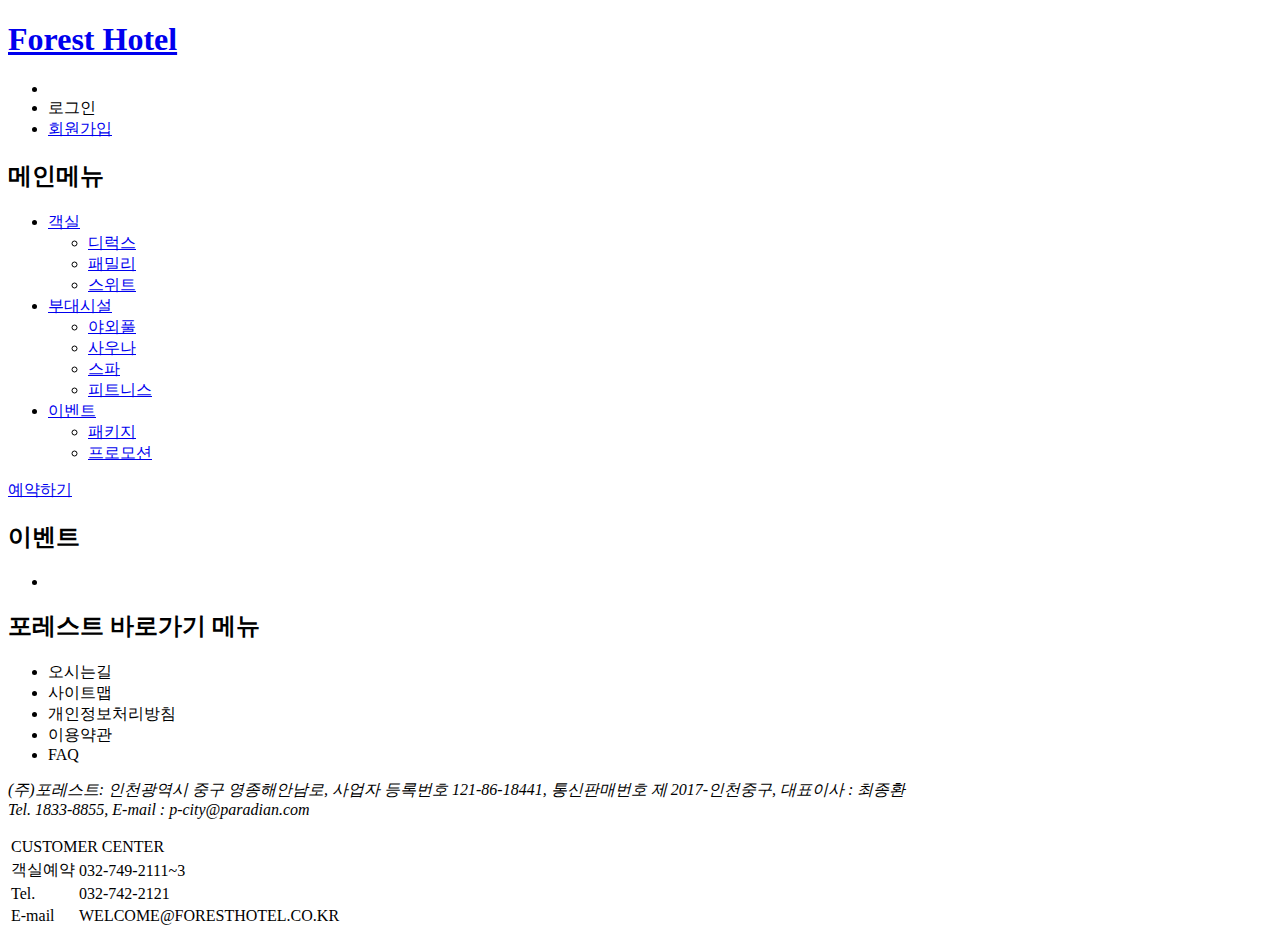
==== event.html @ a923bc41 "index, romm, facility html" ====
<!DOCTYPE html>
<html lang="en">
<head>
    <meta charset="UTF-8">
    <meta http-equiv="X-UA-Compatible" content="IE=edge">
    <meta name="viewport" content="width=device-width, initial-scale=1.0">
    <meta name="author" content="LeeYeRim">
    <meta name="description" content="Forest Hotel">
    <meta name="robot" content="all">
    <title>Forest Hotel</title>
    <link rel="shortcut" href="images/forest-hotel-logo.ico">

    <!--폰트 링크-->
    <link rel="preconnect" href="https://fonts.googleapis.com">
    <link rel="preconnect" href="https://fonts.gstatic.com" crossorigin>
    <link href="https://fonts.googleapis.com/css2?family=Archivo+Narrow&family=Changa:wght@500&family=Nanum+Gothic&family=Reem+Kufi+Fun:wght@500&display=swap" rel="stylesheet">
    <!--CSS-->

    <!--JS-->


</head>
<body>
    <!--Wrapper 시작-->
    <div id="wrapper">
        <!--헤더 영역 시작-->
        <header>
            <h1 class="logo">
                <a href="index.html">
                    Forest Hotel
                </a>
            </h1>
            
            <!--글로벌 메뉴 시작-->
            <ul class="globalMenu">
                <li class="weather"><span></span><span></span><span></span></li>
                <li>로그인</li>
                <li><a href="join.html">회원가입</a></li>
            </ul>
            <!--글로벌 메뉴 종료-->

            <!--로그인 폼 시작-->

            <!--로그인 폼 종료-->


            <div class="topMenu">
                <!--메인 메뉴 시작-->
                <nav role="navigation">
                    <h2 class="hidden">메인메뉴</h2>
                    <ul class="mainMenu" id="mainMenu">
                        <li>
                            <a href="roomInfo.html">객실</a>
                            <ul class="roomInfoMenu">
                                <li><a href="roomInfo.html">디럭스</a></li>
                                <li><a href="roomInfo.html">패밀리</a></li>
                                <li><a href="roomInfo.html">스위트</a></li>
                            </ul>
                        </li>
                        <li>
                            <a href="facilityInfo.html">부대시설</a>
                            <ul class="facilityInfoMenu">
                                <li><a href="facilityInfo.html">야외풀</a></li>
                                <li><a href="facilityInfo.html">사우나</a></li>
                                <li><a href="facilityInfo.html">스파</a></li>
                                <li><a href="facilityInfo.html">피트니스</a></li>
                            </ul>
                        </li>
                        <li>
                            <a href="event.html">이벤트</a>
                            <ul class="eventMenu">
                                <li><a href="event.html">패키지</a></li>
                                <li><a href="event.html">프로모션</a></li>
                            </ul>
                        </li>
                    </ul>
                </nav>
                <!--메인 메뉴 종료-->
                <div class="reservation">
                    <a href="#">예약하기</a>
                </div>
            </div>
        </header>
        <!--헤더 영역 종료-->

        <!--컨텐츠 영역 시작-->
        <div id="contentsArea">
            <h2>이벤트</h2>
            <ul>
                <li>
                    
                </li>
            </ul>
        </div>
        <!--컨텐츠 영역 종료-->

        <!--푸터 영역 시작-->
        <footer>
            <div id="innerFooter">
                <div class="footerLeft">
                    <section class="guide">
                        <h2 class="hidden">포레스트 바로가기 메뉴</h2>
                        <ul>
                            <li>오시는길</li>
                            <li>사이트맵</li>
                            <li>개인정보처리방침</li>
                            <li>이용약관</li>
                            <li>FAQ</li>
                        </ul>
                    </section>
                    <address>
                        <p>
                            (주)포레스트: 인천광역시 중구 영종해안남로, 사업자 등록번호 121-86-18441, 통신판매번호 제 2017-인천중구, 대표이사 : 최종환<br>
                            Tel. 1833-8855, E-mail : p-city@paradian.com
                        </p>
                    </address>
                </div>
                <div class="footerRight">
                    <table class="footerCS">
                        <tr><td colspan = "2">CUSTOMER CENTER</td></tr>
                        <tr><td>객실예약</td><td>032-749-2111~3</td></tr>
                        <tr><td>Tel.</td><td>032-742-2121</td></tr>
                        <tr><td>E-mail</td><td>WELCOME@FORESTHOTEL.CO.KR</td></tr>
                    </table>
                </div>
            </div>
        </footer>
    </div>

</body>
</html>
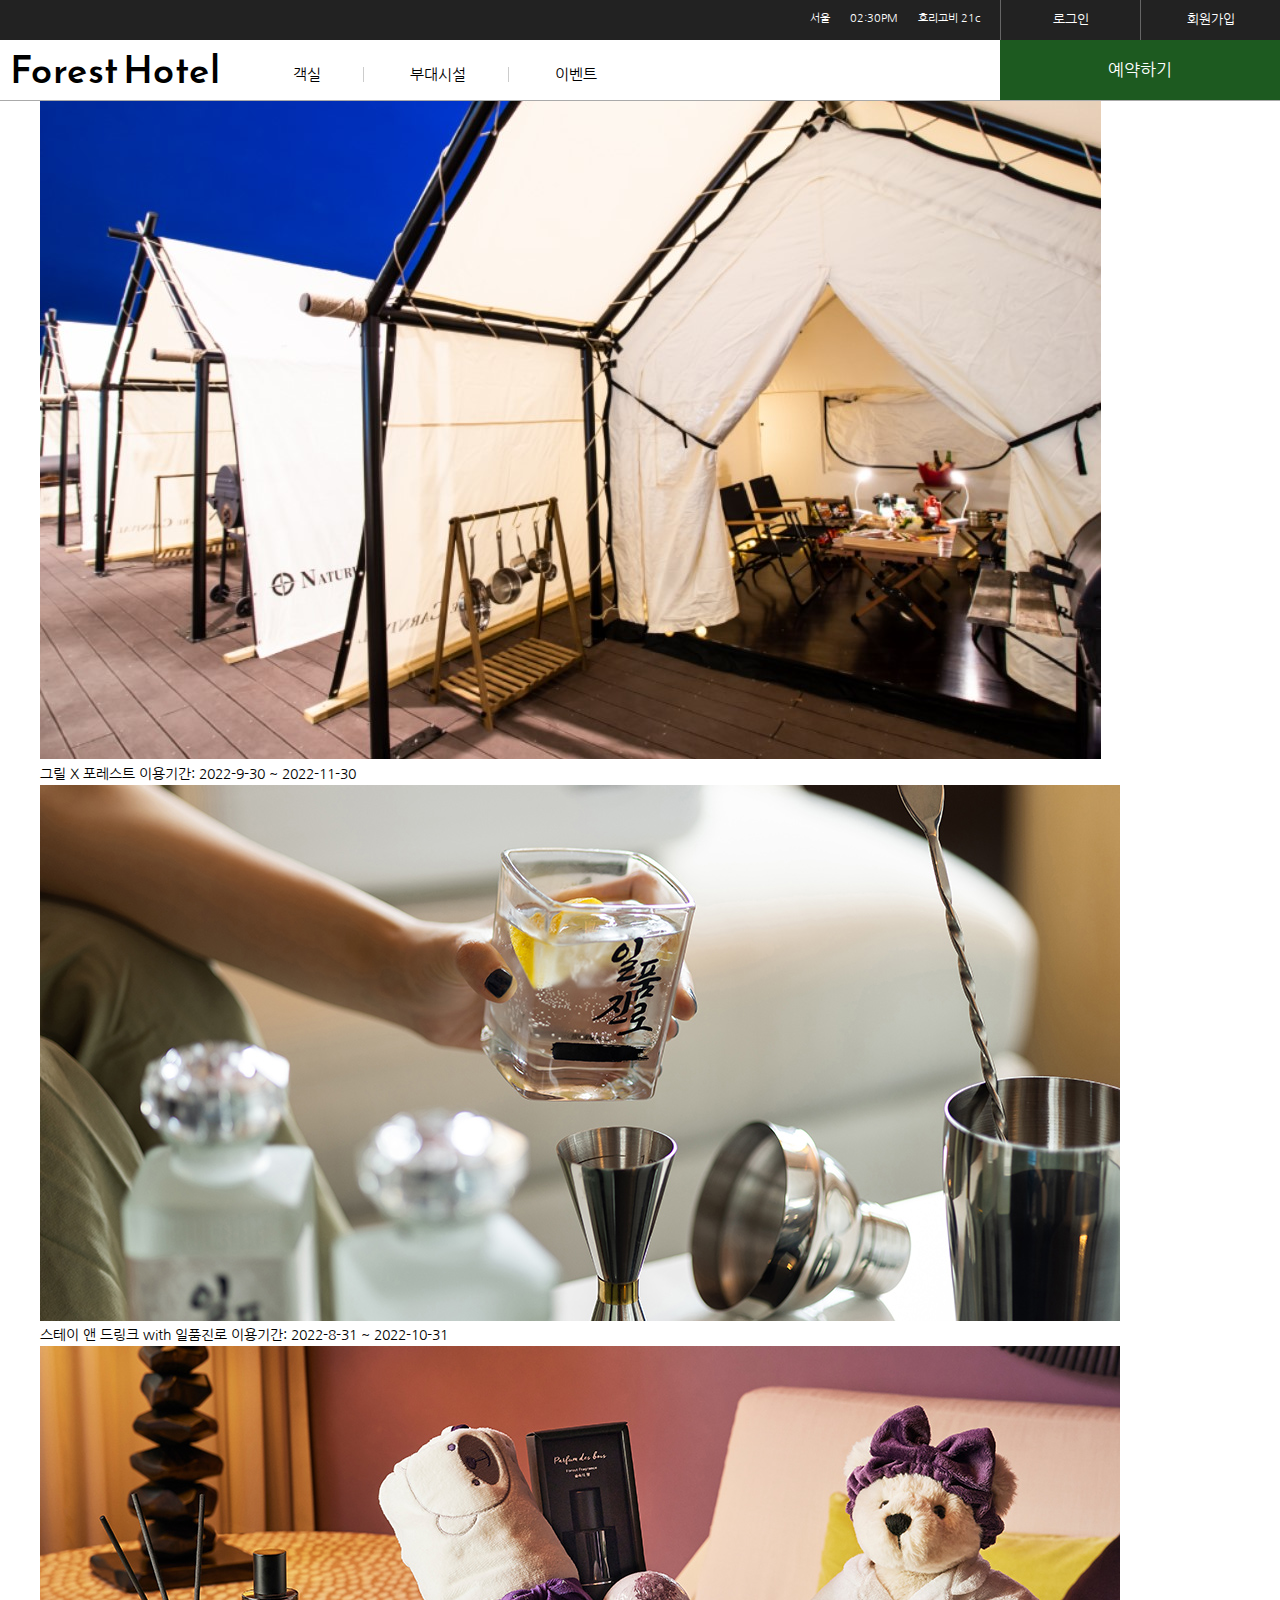
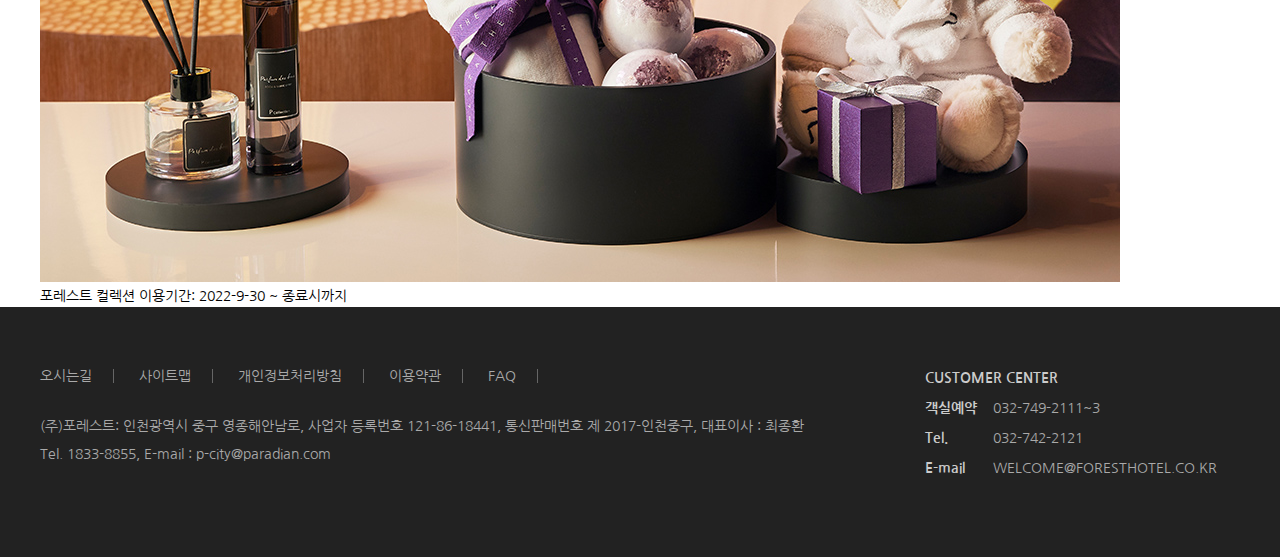
==== commit 30c63d20: "finish common.css" ====
--- a/event.html
+++ b/event.html
@@ -1,5 +1,5 @@
 <!DOCTYPE html>
-<html lang="en">
+<html lang="ko">
 <head>
     <meta charset="UTF-8">
     <meta http-equiv="X-UA-Compatible" content="IE=edge">
@@ -13,84 +13,129 @@
     <!--폰트 링크-->
     <link rel="preconnect" href="https://fonts.googleapis.com">
     <link rel="preconnect" href="https://fonts.gstatic.com" crossorigin>
-    <link href="https://fonts.googleapis.com/css2?family=Archivo+Narrow&family=Changa:wght@500&family=Nanum+Gothic&family=Reem+Kufi+Fun:wght@500&display=swap" rel="stylesheet">
-    <!--CSS-->
+    <link href="https://fonts.googleapis.com/css2?family=Changa:wght@500&family=Nanum+Gothic&family=Reem+Kufi+Fun:wght@500&display=swap" rel="stylesheet">
 
     <!--JS-->
 
+    <!--스와이퍼-->
+    <script src="js/jquery-3.6.0.min.js"></script>
+    <link rel="stylesheet"
+      href="https://cdn.jsdelivr.net/npm/swiper/swiper-bundle.min.css" />
+    <script defer src="https://cdn.jsdelivr.net/npm/swiper/swiper-bundle.min.js"></script>
+    <script defer src="js/swipper.js"></script>
 
+    <!--CSS-->
+    <link rel="stylesheet" href="css/common.css">
+    <link rel="stylesheet" href="css/index.css">
+    
 </head>
 <body>
+    <!--건너뛰기 링크-->
+    <a href="#contentsArea" class="skipNav">본문 바로가기</a>
+    <a href="#mainMenu" class="skipNav">메뉴 바로가기</a>
+    <!--건너뛰기 링크 종료-->
+
     <!--Wrapper 시작-->
     <div id="wrapper">
         <!--헤더 영역 시작-->
         <header>
-            <h1 class="logo">
-                <a href="index.html">
-                    Forest Hotel
-                </a>
-            </h1>
-            
             <!--글로벌 메뉴 시작-->
-            <ul class="globalMenu">
-                <li class="weather"><span></span><span></span><span></span></li>
-                <li>로그인</li>
-                <li><a href="join.html">회원가입</a></li>
-            </ul>
+            <div class="globalMenu">
+                <ul class="globalMenuinner">
+                    <li class="weather"><span>서울</span><span>02:30PM</span><span>흐리고비 21c</span></li>
+                    <li>로그인</li>
+                    <li><a href="join.html">회원가입</a></li>
+                </ul>
+            </div>
             <!--글로벌 메뉴 종료-->
 
-            <!--로그인 폼 시작-->
+            <div class="logoMenu">
+                <h1 class="logo">
+                    <a href="index.html">
+                        Forest Hotel
+                    </a>
+                </h1>
 
-            <!--로그인 폼 종료-->
-
-
-            <div class="topMenu">
-                <!--메인 메뉴 시작-->
-                <nav role="navigation">
-                    <h2 class="hidden">메인메뉴</h2>
-                    <ul class="mainMenu" id="mainMenu">
-                        <li>
-                            <a href="roomInfo.html">객실</a>
-                            <ul class="roomInfoMenu">
-                                <li><a href="roomInfo.html">디럭스</a></li>
-                                <li><a href="roomInfo.html">패밀리</a></li>
-                                <li><a href="roomInfo.html">스위트</a></li>
-                            </ul>
-                        </li>
-                        <li>
-                            <a href="facilityInfo.html">부대시설</a>
-                            <ul class="facilityInfoMenu">
-                                <li><a href="facilityInfo.html">야외풀</a></li>
-                                <li><a href="facilityInfo.html">사우나</a></li>
-                                <li><a href="facilityInfo.html">스파</a></li>
-                                <li><a href="facilityInfo.html">피트니스</a></li>
-                            </ul>
-                        </li>
-                        <li>
-                            <a href="event.html">이벤트</a>
-                            <ul class="eventMenu">
-                                <li><a href="event.html">패키지</a></li>
-                                <li><a href="event.html">프로모션</a></li>
-                            </ul>
-                        </li>
-                    </ul>
-                </nav>
-                <!--메인 메뉴 종료-->
-                <div class="reservation">
-                    <a href="#">예약하기</a>
+                <div class="topMenu">
+                    <!--메인 메뉴 시작-->
+                    <nav role="navigation">
+                        <h2 class="hidden">메인메뉴</h2>
+                        <ul class="mainMenu" id="mainMenu">
+                            <li>
+                                <a href="roomInfo.html">객실</a>
+                                <ul class="roomInfoMenu underMenu">
+                                    <li><a href="roomInfo.html">디럭스</a></li>
+                                    <li><a href="roomInfo.html">패밀리</a></li>
+                                    <li><a href="roomInfo.html">스위트</a></li>
+                                </ul>
+                            </li>
+                            <li>
+                                <a href="facilityInfo.html">부대시설</a>
+                                <ul class="facilityInfoMenu underMenu">
+                                    <li><a href="facilityInfo.html">야외풀</a></li>
+                                    <li><a href="facilityInfo.html">사우나</a></li>
+                                    <li><a href="facilityInfo.html">스파</a></li>
+                                    <li><a href="facilityInfo.html">피트니스</a></li>
+                                </ul>
+                            </li>
+                            <li>
+                                <a href="event.html">이벤트</a>
+                                <ul class="eventMenu underMenu">
+                                    <li><a href="event.html">패키지</a></li>
+                                    <li><a href="event.html">프로모션</a></li>
+                                </ul>
+                            </li>
+                        </ul>
+                    </nav>
+                    <!--메인 메뉴 종료-->
+                    <div class="reservation">
+                        <a href="#">예약하기</a>
+                    </div>
                 </div>
             </div>
+
+            <!--로그인 폼 시작-->
+            <div class="loginForm">
+                <form action="login.jsp" method="post">
+                    <legend>로그인</legend>
+                    <label for="user_id">아이디</label>
+                    <input type="text" id="user_id" name="user_id"> 
+                    <label for="user_pw">비밀번호</label>
+                    <input type="password" name="user_pw" id="user_pw">
+                    <input type="submit" value="로그인">
+                    <input type="hidden" name="command" value="memberLogin">
+                </form>
+            </div>
+            <!--로그인 폼 종료-->
         </header>
         <!--헤더 영역 종료-->
 
         <!--컨텐츠 영역 시작-->
         <div id="contentsArea">
             <h2>이벤트</h2>
-            <ul>
-                <li>
-                    
-                </li>
-            </ul>
+            <div class="event-flexBox">
+                <div class="event">
+                    <img src="images/event-BBQ.jpg" alt="글램핑 BBQ 사전 예약 이미지">
+                    <p>
+                        <span class="event-title">그릴 X 포레스트</span>
+                        <span class="event-term">이용기간: 2022-9-30 ~ 2022-11-30</span>
+                    </p>
+                </div>
+                <div class="event">
+                    <img src="images/event-진로.jpg" alt="일품 진로 이벤트 이미지">
+                    <p>
+                        <span class="event-title">스테이 앤 드링크 with 일품진로</span>
+                        <span class="event-term">이용기간: 2022-8-31 ~ 2022-10-31</span>
+                    </p>
+                </div>
+                <div class="event">
+                    <img src="images/event-goods.jpg" alt=" 예약 이미지">
+                    <p>
+                        <span class="event-title">포레스트 컬렉션</span>
+                        <span class="event-term">이용기간: 2022-9-30 ~ 종료시까지</span>
+                    </p>
+                </div>
+            </div>
         </div>
         <!--컨텐츠 영역 종료-->
 
--- a/css/common.css
+++ b/css/common.css
@@ -0,0 +1,292 @@
+html, body, a, div, h1, ul, li, form, legend, label, input, nav, h2, header
+, img, h3, p, footer, section, table, tr, td{
+    margin: 0;
+    padding: 0;
+}
+ul{
+    list-style: none;
+}
+body {
+    -webkit-user-select:none;
+    -moz-user-select:none;
+    -ms-user-select:none;
+    user-select:none
+}
+
+/*링크 스타일*/
+a:link, a:visited{
+    color: #000;
+    text-decoration: none;
+}
+
+/*기본 설정*/
+html{
+    font-size: 14px;
+}
+body {
+    font-family: 'Nanum Gothic', sans-serif;
+    color: #000;
+    background-color: #fff;
+    line-height: 1.4;
+}
+.hidden{
+    display: none;
+}
+
+
+/*건너뛰기 링크*/
+.skipNav{
+    position: absolute;
+    left: -9999px;
+}
+.skipNav:focus{
+    left: 50%;
+    margin: 3px 0 0 -3rem;
+    padding: 5px 15px;
+    background-color: #000;
+    color: #fff;
+    outline: 0;
+    z-index: 10;
+    text-decoration: none;
+}
+
+/*전체 레이아웃*/
+#contentsArea,#innerFooter{
+    width: 1200px;
+    margin: 0 auto;
+    box-sizing: border-box;
+    background-color: #fff;
+}
+#wrapper {
+    background-color: #fff;
+}
+
+/*헤더 영역*/
+header{
+    height: 100px;
+    width: 100%;
+    min-width: 960px;
+    background-color: #fff;
+    border-bottom: 1px solid #aaa;
+    position: fixed;
+    top: 0;
+    right: 0;
+    left: 0;
+    z-index: 999;
+}
+header .globalMenu{
+    height: 40px;
+    background-color: #222;
+    color: #fff;
+    position: relative;
+}
+.globalMenuinner {
+    display: inline-block;
+    position: absolute;
+    right: 0;
+    top: 0;
+    box-sizing: border-box;
+}
+.globalMenuinner li {
+    float: left;
+    height: 100%;
+    font-size: 0.9rem;
+    text-align: center;
+    overflow: hidden;
+    box-sizing: border-box;
+}
+.globalMenuinner li a{
+    color: #fff;
+}
+.globalMenuinner li:not(.weather){
+    width: 140px;
+    border-left: 1px solid #666;
+    position: relative;
+    padding: 11px 0;
+}
+.globalMenuinner .weather span{
+    display: inline-block;
+    font-size: 0.75rem;
+    margin-right: 20px;
+    padding: 12px 0;
+}
+
+
+.logoMenu{
+    height: 60px;
+}
+.logo{
+    float: left;
+    margin: 0.25rem 0;
+}
+.logo a{
+    display: inline-block;
+    margin: 0 0.7rem;
+    font-family: 'Reem Kufi Fun', sans-serif;
+    font-weight: 500;
+    font-size: 2.7rem; 
+}
+.topMenu{
+    height: 100%;
+}
+nav{
+    float: left;
+    height: 100%;
+}
+.mainMenu {
+    font-size: 1.1rem;
+    /*margin-top: 1.2rem;
+    margin-bottom: 0.7rem;*/
+    height: 100%;
+}
+.mainMenu > li{
+    display: inline-block;
+    position: relative;
+    height: 100%;
+    box-sizing: border-box;
+}
+.mainMenu > li > a{
+    display: inline-block;
+    height: 74%;
+    margin-top: 1.2rem;
+    padding: 0.5rem 1.5rem;
+    box-sizing: border-box;
+}
+.mainMenu > li:first-child {
+    margin-left: 3rem;
+}
+.mainMenu > li > a::after {
+    content: "";
+    padding-left: 3rem;
+    border-right: 1px solid #ccc;
+}
+.mainMenu > li:last-child > a::after{
+    content: "";
+    border: none;
+}
+.mainMenu > li:hover .underMenu { 
+    display: block;
+    z-index: 9999;
+}
+.underMenu {
+    display: none;
+    padding: 0 1rem;
+    position: absolute;
+    left: 1.35rem;
+    white-space: nowrap;
+    background-color: rgba(255, 255, 255, 0.7);
+}
+.underMenu > li {
+    display: inline-block;
+    padding: 0.5rem 0.4rem;
+    margin-right: 1rem;
+    font-size: 1rem;
+}
+.reservation{
+    float: right;
+    height: 100%;
+    width: 280px;
+    box-sizing: border-box;
+    background-color: rgb(29, 90, 32);
+    text-align: center;
+    
+}
+.reservation > a {
+    display: block;
+    color: #fff;
+    font-size: 1.2rem;
+    margin: 1.35rem 0;
+}
+.reservation::after {
+    float: none;
+}
+
+
+
+/*로그인폼*/
+.loginForm{
+    display: none;
+    z-index: 9999;
+    position: absolute;
+    width: 380px;
+    height: 380px;
+    background-color: rgb(29, 90, 32);
+    border: 1px solid #666;
+    right: 140px;
+    top: 40px;
+}
+.loginForm form {
+    margin: 0 3.5rem;
+    color: #fff;
+}
+.loginForm form legend{
+    font-size: 2.6rem;
+    margin-top: 3rem;
+    margin-bottom: 2rem;
+    text-align: center;
+}
+.loginForm form label,input{
+    display: inline-block;
+    width: 100%;
+    color: rgba(255, 255, 255, 0.4);
+    padding: 0.3rem;
+}
+.loginForm form label{
+    margin-top: 1rem;
+}
+.loginForm form input{
+    background-color: rgba(255, 255, 255, 0);
+    border: none;
+    border-bottom: 1px solid rgba(255, 255, 255, 0.4);
+}
+.loginForm form input[type="submit"]{
+    font-size: 1.2rem;
+    color: #fff;
+    width: 70%;
+    padding: 1rem 0;
+    margin: 2rem 15%;
+    border: 1px solid rgba(255, 255, 255, 0.4);
+    border-radius: 40px;
+}
+
+/*푸터*/
+footer{
+    background-color: #222;
+    height: 250px;
+
+}
+#innerFooter{
+    background-color: #222;
+    color: #aaa;
+    padding-top: 4rem;
+}
+.footerLeft{
+    float: left;
+    width: 70%;
+    margin-right: 3%;
+}
+.guide > ul > li{
+    display: inline-block;
+    padding: 0.3rem 0;
+    margin-left: 1.5rem;
+}
+.guide > ul > li:first-child {
+    margin-left: 0;
+}
+.guide > ul > li::after {
+    content: "";
+    border-right: 1px solid #666;
+    margin-left: 1.5rem;
+}
+.footerLeft > address{
+    font-style: normal;
+    margin-top: 1.5rem;
+    line-height: 2;
+}
+.footerRight .footerCS td {
+    padding: 0.3rem 0.5rem;
+}
+.footerRight .footerCS tr td:first-child {
+    font-weight: 600;
+    color: #ccc;
+}
--- a/css/index.css
+++ b/css/index.css
@@ -0,0 +1,97 @@
+/*메인 스와이퍼 영역*/
+.MainSwiper {
+  width: 100%;
+  height: 600px;
+  margin-top: 100px;
+}
+.MainSwiper .swiper-slide {
+  text-align: center;
+  font-size: 18px;
+  position: relative;
+}
+.MainSwiper .swiper-slide > .info {
+  display: inline;
+  position: absolute;
+  text-align: left;
+  left: 30px;
+  bottom: 30px;
+}
+.MainSwiper .swiper-slide img {
+  display: block;
+  width: 100%;
+  height: 100%;
+  object-fit: cover;
+}
+.swiper-button-next, .swiper-button-prev{
+  color: #fff;
+  margin: 0 3rem;
+}
+.info{
+  margin: 4rem 8.5rem 2.5rem;
+  color: rgba(255, 255, 255, 0.85);
+  font-size: 1.8rem;
+  line-height: 2;
+  font-family: "Noto Serif KR", sans-serif;
+}
+.info h3{
+  font-weight: normal;
+  font-size: 3rem;
+}
+.info p{
+  border-top: 2px solid rgba(255, 255, 255, 0.6);
+}
+
+
+
+/*객실 스와이퍼 영역*/
+#roomArea{
+  height: 650px;
+  text-align: center;
+}
+.roomSwiperArea{
+  margin: 1.8rem 3.5rem;
+}
+.RoomSwiper {
+  width: 100%;
+  height: 100%;
+  position: relative;
+}
+
+.RoomSwiper .swiper-slide {
+  text-align: center;
+  font-size: 18px;
+  background: #fff;
+}
+
+.RoomSwiper .swiper-slide .roomSwiper-img {
+  display: inline-block;
+  width: 49%;
+  height: 100%;
+  box-sizing: border-box;
+}
+
+.RoomSwiper .swiper-slide .roomSwiper-parah {
+  display: inline-block;
+  width: 49%;
+  height: 100%;
+  box-sizing: border-box;
+}
+
+.RoomSwiper .swiper-pagination {
+  position: absolute;
+  top: 20px;
+}
+
+.RoomSwiper .swiper-pagination-bullet {
+  display: inline;
+  text-align: center;
+  line-height: 2rem;
+  font-size: 1rem;
+  color: #000;
+  background-color: #fff;
+  opacity: 1;
+}
+
+.RoomSwiper .swiper-pagination-bullet-active {
+  color: #007aff;
+}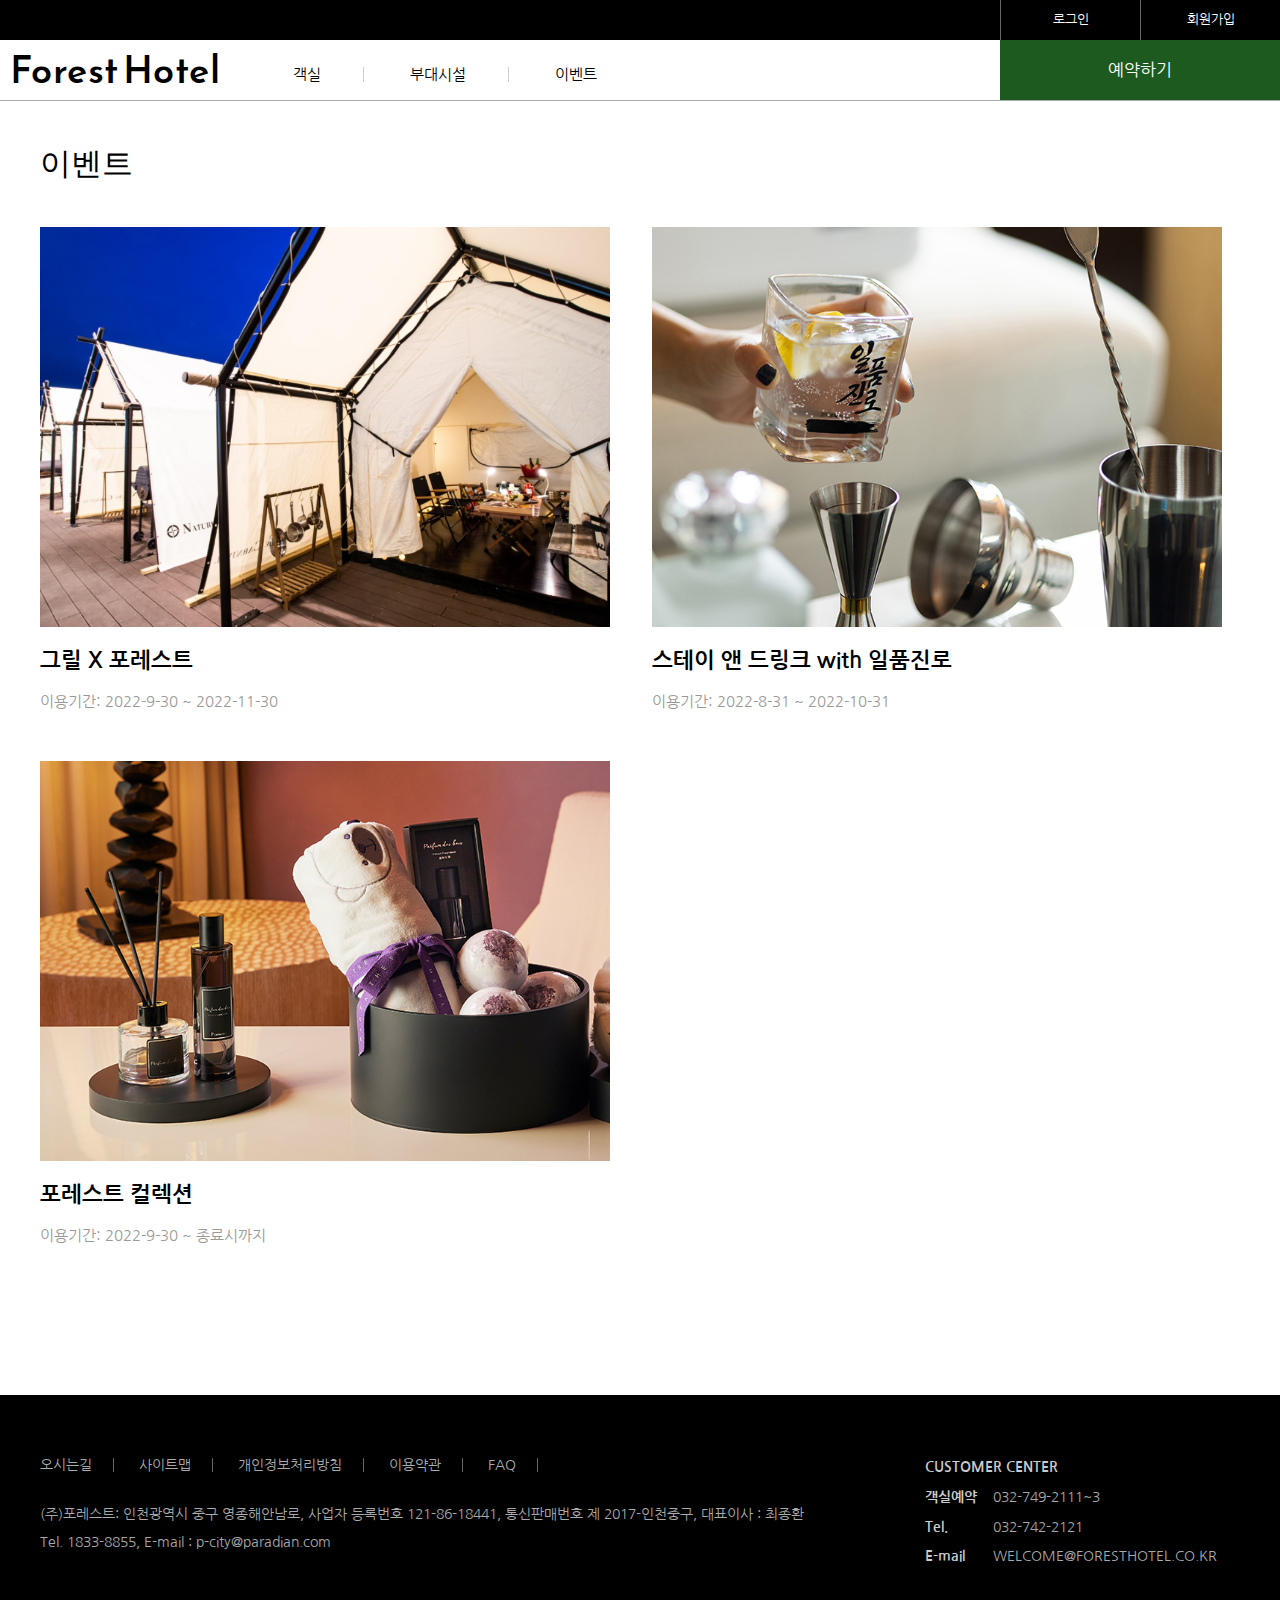
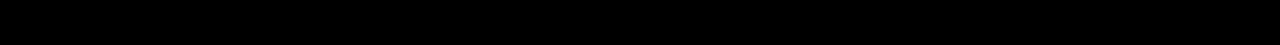
==== commit 45620902: "comp common.js" ====
--- a/event.html
+++ b/event.html
@@ -16,7 +16,7 @@
     <link href="https://fonts.googleapis.com/css2?family=Changa:wght@500&family=Nanum+Gothic&family=Reem+Kufi+Fun:wght@500&display=swap" rel="stylesheet">
 
     <!--JS-->
-
+    <script src="js/common.js"></script>
     <!--스와이퍼-->
     <script src="js/jquery-3.6.0.min.js"></script>
     <link rel="stylesheet"
@@ -26,7 +26,7 @@
 
     <!--CSS-->
     <link rel="stylesheet" href="css/common.css">
-    <link rel="stylesheet" href="css/index.css">
+    <link rel="stylesheet" href="css/event.css">
     
 </head>
 <body>
@@ -42,8 +42,8 @@
             <!--글로벌 메뉴 시작-->
             <div class="globalMenu">
                 <ul class="globalMenuinner">
-                    <li class="weather"><span>서울</span><span>02:30PM</span><span>흐리고비 21c</span></li>
-                    <li>로그인</li>
+                    <li class="weather"><span></span><span></span><span></span></li>
+                    <li class="clickLogin">로그인</li>
                     <li><a href="join.html">회원가입</a></li>
                 </ul>
             </div>
@@ -115,23 +115,29 @@
             <h2>이벤트</h2>
             <div class="event-flexBox">
                 <div class="event">
-                    <img src="images/event-BBQ.jpg" alt="글램핑 BBQ 사전 예약 이미지">
+                    <div class="event-img">
+                        <img src="images/event-BBQ.jpg" alt="글램핑 BBQ 사전 예약 이미지">
+                    </div>
                     <p>
-                        <span class="event-title">그릴 X 포레스트</span>
+                        <span class="event-title">그릴 X 포레스트</span><br>
                         <span class="event-term">이용기간: 2022-9-30 ~ 2022-11-30</span>
                     </p>
                 </div>
                 <div class="event">
-                    <img src="images/event-진로.jpg" alt="일품 진로 이벤트 이미지">
+                    <div class="event-img">
+                        <img src="images/event-진로.jpg" alt="일품 진로 이벤트 이미지">
+                    </div>
                     <p>
-                        <span class="event-title">스테이 앤 드링크 with 일품진로</span>
+                        <span class="event-title">스테이 앤 드링크 with 일품진로</span><br>
                         <span class="event-term">이용기간: 2022-8-31 ~ 2022-10-31</span>
                     </p>
                 </div>
                 <div class="event">
-                    <img src="images/event-goods.jpg" alt=" 예약 이미지">
+                    <div class="event-img">
+                        <img src="images/event-goods.jpg" alt=" 예약 이미지">
+                    </div>
                     <p>
-                        <span class="event-title">포레스트 컬렉션</span>
+                        <span class="event-title">포레스트 컬렉션</span><br>
                         <span class="event-term">이용기간: 2022-9-30 ~ 종료시까지</span>
                     </p>
                 </div>
--- a/css/common.css
+++ b/css/common.css
@@ -29,7 +29,7 @@
     background-color: #fff;
     line-height: 1.4;
 }
-.hidden{
+.hidden, legend{
     display: none;
 }
 
@@ -67,16 +67,15 @@
     width: 100%;
     min-width: 960px;
     background-color: #fff;
-    border-bottom: 1px solid #aaa;
     position: fixed;
     top: 0;
-    right: 0;
     left: 0;
     z-index: 999;
 }
 header .globalMenu{
+    min-width: 1200px;
     height: 40px;
-    background-color: #222;
+    background-color: #000;
     color: #fff;
     position: relative;
 }
@@ -113,7 +112,10 @@
 
 
 .logoMenu{
+    min-width: 1200px;
     height: 60px;
+    background-color: #fff;
+    border-bottom: 1px solid #aaa;
 }
 .logo{
     float: left;
@@ -135,8 +137,6 @@
 }
 .mainMenu {
     font-size: 1.1rem;
-    /*margin-top: 1.2rem;
-    margin-bottom: 0.7rem;*/
     height: 100%;
 }
 .mainMenu > li{
@@ -145,9 +145,12 @@
     height: 100%;
     box-sizing: border-box;
 }
+.mainMenu > li:hover > a{
+    color: rgba(0, 72, 4, 0.6);
+}
 .mainMenu > li > a{
     display: inline-block;
-    height: 74%;
+    height: 44.4px;
     margin-top: 1.2rem;
     padding: 0.5rem 1.5rem;
     box-sizing: border-box;
@@ -164,15 +167,10 @@
     content: "";
     border: none;
 }
-.mainMenu > li:hover .underMenu { 
-    display: block;
-    z-index: 9999;
-}
 .underMenu {
     display: none;
     padding: 0 1rem;
     position: absolute;
-    left: 1.35rem;
     white-space: nowrap;
     background-color: rgba(255, 255, 255, 0.7);
 }
@@ -182,9 +180,12 @@
     margin-right: 1rem;
     font-size: 1rem;
 }
+.underMenu > li > {
+    color: #999;
+}
 .reservation{
     float: right;
-    height: 100%;
+    height: 60px;
     width: 280px;
     box-sizing: border-box;
     background-color: rgb(29, 90, 32);
@@ -208,18 +209,20 @@
     display: none;
     z-index: 9999;
     position: absolute;
-    width: 380px;
-    height: 380px;
+    width: 420px;
+    height: 420px;
     background-color: rgb(29, 90, 32);
     border: 1px solid #666;
-    right: 140px;
-    top: 40px;
+    right: 0;
+    top:40px;
 }
 .loginForm form {
-    margin: 0 3.5rem;
+    width: 322px;
+    margin: 0 auto;
     color: #fff;
 }
 .loginForm form legend{
+    display: block;
     font-size: 2.6rem;
     margin-top: 3rem;
     margin-bottom: 2rem;
@@ -244,19 +247,19 @@
     color: #fff;
     width: 70%;
     padding: 1rem 0;
-    margin: 2rem 15%;
+    margin: 3rem 15% 0;
     border: 1px solid rgba(255, 255, 255, 0.4);
     border-radius: 40px;
 }
 
 /*푸터*/
 footer{
-    background-color: #222;
+    background-color: #000;
     height: 250px;
 
 }
 #innerFooter{
-    background-color: #222;
+    background-color: #000;
     color: #aaa;
     padding-top: 4rem;
 }
--- a/css/event.css
+++ b/css/event.css
@@ -0,0 +1,42 @@
+#contentsArea{
+    margin: 100px auto;
+}
+#contentsArea > h2{
+    font-size: 2.2rem;
+    font-family: "Noto Sans", sans-serif;
+    padding: 3rem 0;
+    font-weight: 400;
+}
+.event-flexBox{
+    display: flex;
+    flex-wrap: wrap;
+    justify-content: space-between;
+}
+.event-flexBox div.event{
+    width: 49%;
+    margin-bottom: 3.5rem;
+    cursor: pointer;
+}
+.event-flexBox .event-img{
+    width: 570px;
+    height: 400px;
+    overflow: hidden;
+}
+.event-flexBox .event-img img{
+    height: 100%;
+}
+.event-flexBox .event:nth-child(2) img{
+    position: relative;
+    left: -40%;
+}
+.event-flexBox .event .event-title{
+    display: inline-block;
+    font-size: 1.6rem;
+    font-weight: 600;
+    margin: 1.3rem 0 1rem;
+}
+.event-flexBox .event .event-term{
+    display: inline-block;
+    font-size: 1.1rem;
+    color: #999;
+}